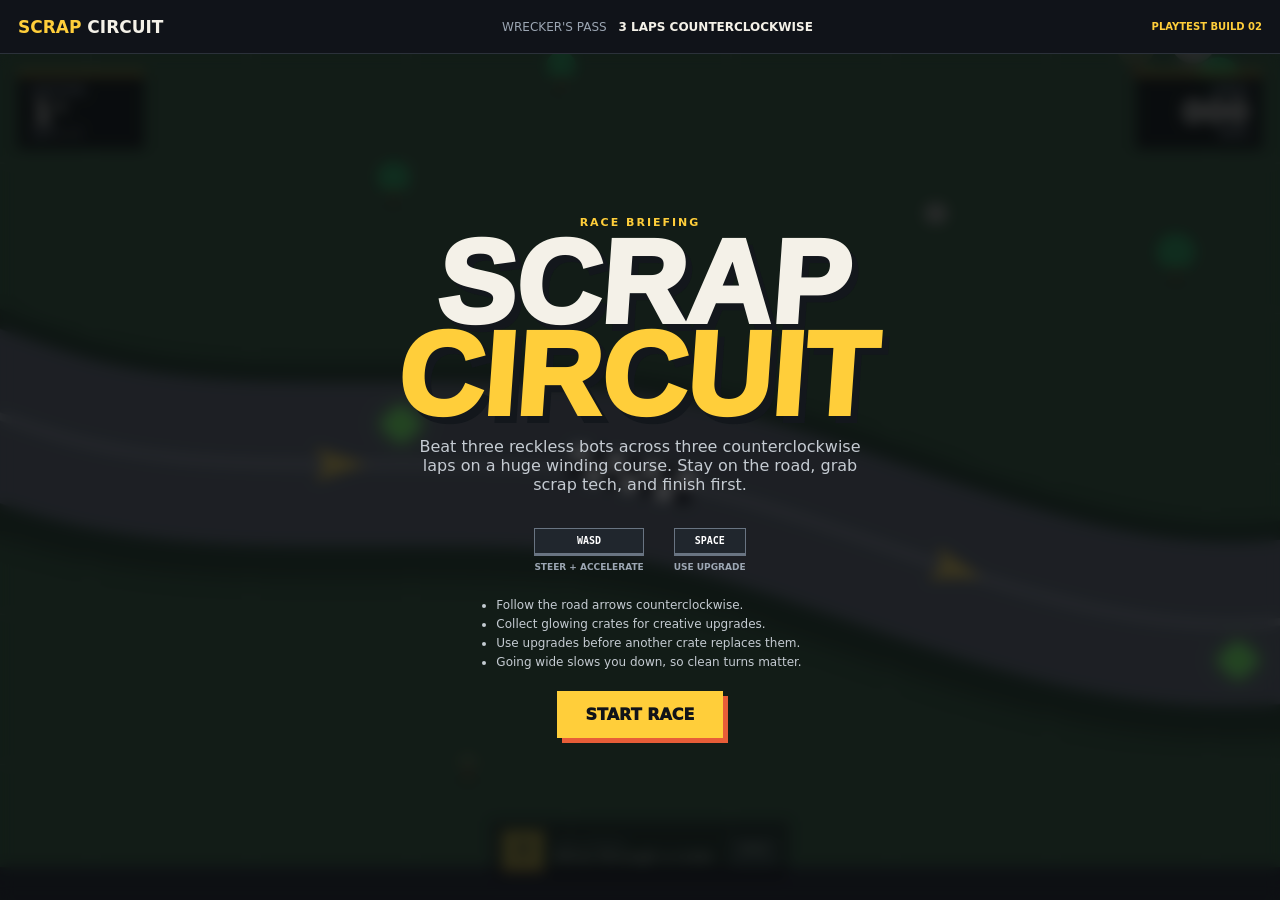
==== index.html @ 330199e0 "Build winding race and rubric evidence" ====
<!doctype html>
<html lang="en">
<head>
  <meta charset="UTF-8">
  <meta name="viewport" content="width=device-width, initial-scale=1.0">
  <meta name="theme-color" content="#101319">
  <title>Scrap Circuit</title>
  <link rel="stylesheet" href="src/styles.css">
</head>
<body>
  <main class="game-shell">
    <header class="topbar">
      <div class="brand"><span>SCRAP</span> CIRCUIT</div>
      <div class="race-label">Wrecker's Pass <strong>3 laps counterclockwise</strong></div>
      <span class="build-tag">PLAYTEST BUILD 02</span>
    </header>

    <section class="arena" aria-label="Racing game">
      <canvas id="gameCanvas" width="1280" height="720"></canvas>

      <aside class="hud hud-left">
        <span class="hud-label">POSITION</span>
        <strong id="position">1<sup>st</sup></strong>
        <span id="lap">LAP 1 / 3</span>
      </aside>

      <aside class="hud hud-right">
        <span class="hud-label">SPEED</span>
        <strong id="speed">000</strong>
        <span>KM/H</span>
      </aside>

      <div id="upgradeHud" class="upgrade-hud empty">
        <span id="upgradeIcon">?</span>
        <div><small>HELD UPGRADE</small><strong id="upgradeName">Drive through a crate</strong></div>
        <kbd>SPACE</kbd>
      </div>

      <section id="startPanel" class="panel start-panel">
        <p class="eyebrow">RACE BRIEFING</p>
        <h1>SCRAP<br><span>CIRCUIT</span></h1>
        <p>Beat three reckless bots across three counterclockwise laps on a huge winding course. Stay on the road, grab scrap tech, and finish first.</p>
        <div class="controls">
          <span><kbd>WASD</kbd><small>STEER + ACCELERATE</small></span>
          <span><kbd>SPACE</kbd><small>USE UPGRADE</small></span>
        </div>
        <ul class="instruction-list">
          <li>Follow the road arrows counterclockwise.</li>
          <li>Collect glowing crates for creative upgrades.</li>
          <li>Use upgrades before another crate replaces them.</li>
          <li>Going wide slows you down, so clean turns matter.</li>
        </ul>
        <button id="startButton" class="primary-button" type="button">START RACE</button>
      </section>

      <section id="finishPanel" class="panel finish-panel hidden">
        <p class="eyebrow">RACE COMPLETE</p>
        <h2 id="finishTitle">YOU FINISHED 1ST</h2>
        <p id="finishStats"></p>
        <button id="restartButton" class="primary-button" type="button">RACE AGAIN</button>
      </section>

      <div class="mobile-controls" aria-label="Touch controls">
        <button data-key="arrowleft" aria-label="Steer left">&lt;</button>
        <button data-key="arrowup" aria-label="Accelerate">^</button>
        <button data-key="arrowright" aria-label="Steer right">&gt;</button>
        <button data-key=" " class="use-button" aria-label="Use upgrade">BOOST</button>
      </div>
    </section>
  </main>
  <script src="src/game.js"></script>
</body>
</html>
---- src/styles.css ----
:root {
  color-scheme: dark;
  font-family: Inter, ui-sans-serif, system-ui, sans-serif;
  background: #0b0d10;
  color: #f4f1e8;
  letter-spacing: 0;
}

* { box-sizing: border-box; }
body { margin: 0; min-height: 100vh; background: #0b0d10; overflow: hidden; }
button { font: inherit; }
.game-shell { width: 100vw; height: 100vh; display: grid; grid-template-rows: 54px 1fr; }
.topbar { display: flex; align-items: center; justify-content: space-between; padding: 0 18px; background: #101319; border-bottom: 1px solid #2b313a; }
.brand { font-size: 17px; font-weight: 900; }
.brand span { color: #ffce3a; }
.race-label { color: #9ca6b3; font-size: 12px; text-transform: uppercase; }
.race-label strong { color: #f4f1e8; margin-left: 8px; }
.build-tag { color: #ffce3a; font-size: 10px; font-weight: 900; }
.arena { position: relative; overflow: hidden; background: #20262c; }
canvas { display: block; width: 100%; height: 100%; }
.hud { position: absolute; top: 18px; min-width: 126px; padding: 10px 13px; background: rgba(10,12,15,.84); border-top: 3px solid #ffce3a; backdrop-filter: blur(5px); }
.hud-left { left: 18px; }
.hud-right { right: 18px; text-align: right; }
.hud-label, .hud span { display: block; color: #9ca6b3; font-size: 10px; font-weight: 800; }
.hud strong { font-size: 32px; line-height: 1; }
.hud sup { font-size: 12px; }
.upgrade-hud { position: absolute; left: 50%; bottom: 18px; transform: translateX(-50%); display: flex; align-items: center; gap: 11px; min-width: 300px; padding: 9px 11px; background: rgba(10,12,15,.9); border: 1px solid #4d5663; }
.upgrade-hud > span { display: grid; place-items: center; width: 42px; height: 42px; background: #ffce3a; color: #101319; font-size: 23px; font-weight: 900; }
.upgrade-hud div { flex: 1; }
.upgrade-hud small, .upgrade-hud strong { display: block; }
.upgrade-hud small { color: #9ca6b3; font-size: 9px; }
.upgrade-hud strong { font-size: 13px; }
.upgrade-hud.empty { opacity: .55; }
kbd { display: inline-grid; place-items: center; min-width: 48px; min-height: 28px; padding: 3px 7px; border: 1px solid #697482; border-bottom-width: 3px; background: #20262d; color: white; font: 800 10px/1 monospace; }
.panel { position: absolute; inset: 0; display: grid; align-content: center; justify-items: center; padding: 24px; text-align: center; background: rgba(8,10,12,.76); backdrop-filter: blur(7px); }
.panel.hidden { display: none; }
.eyebrow { margin: 0 0 8px; color: #ffce3a; font-size: 11px; font-weight: 900; letter-spacing: 2px; }
h1 { margin: 0; font: 950 clamp(58px, 10vw, 118px)/.78 Impact, sans-serif; letter-spacing: 0; transform: skew(-4deg); text-shadow: 7px 7px 0 #13171c; }
h1 span { color: #ffce3a; }
.panel > p:not(.eyebrow) { max-width: 460px; color: #c5cbd2; }
.controls { display: flex; gap: 30px; margin: 18px 0 26px; }
.controls span { display: grid; gap: 6px; }
.controls small { color: #9ca6b3; font-size: 9px; font-weight: 800; }
.instruction-list { display: grid; gap: 5px; max-width: 430px; margin: 0 0 22px; padding-left: 18px; color: #c5cbd2; font-size: 12px; text-align: left; }
.primary-button { border: 0; padding: 14px 28px; background: #ffce3a; color: #101319; font-weight: 950; cursor: pointer; box-shadow: 5px 5px 0 #e85d38; }
.primary-button:hover { transform: translateY(-2px); }
.finish-panel h2 { margin: 0; font-size: clamp(34px, 6vw, 72px); }
.mobile-controls { display: none; }

@media (max-width: 700px), (pointer: coarse) {
  .race-label { display: none; }
  .topbar { padding: 0 12px; }
  .hud { top: 10px; min-width: 92px; padding: 7px 9px; }
  .hud-left { left: 10px; } .hud-right { right: 10px; }
  .hud strong { font-size: 24px; }
  .upgrade-hud { bottom: 84px; min-width: 250px; }
  .mobile-controls { position: absolute; inset: auto 12px 14px; display: flex; justify-content: space-between; pointer-events: none; }
  .mobile-controls button { pointer-events: auto; width: 56px; height: 56px; border: 1px solid #67717c; background: rgba(16,19,24,.8); color: white; font-size: 24px; font-weight: 900; }
  .mobile-controls .use-button { width: 84px; margin-left: auto; background: #ffce3a; color: #111; font-size: 13px; }
  h1 { font-size: 64px; }
}
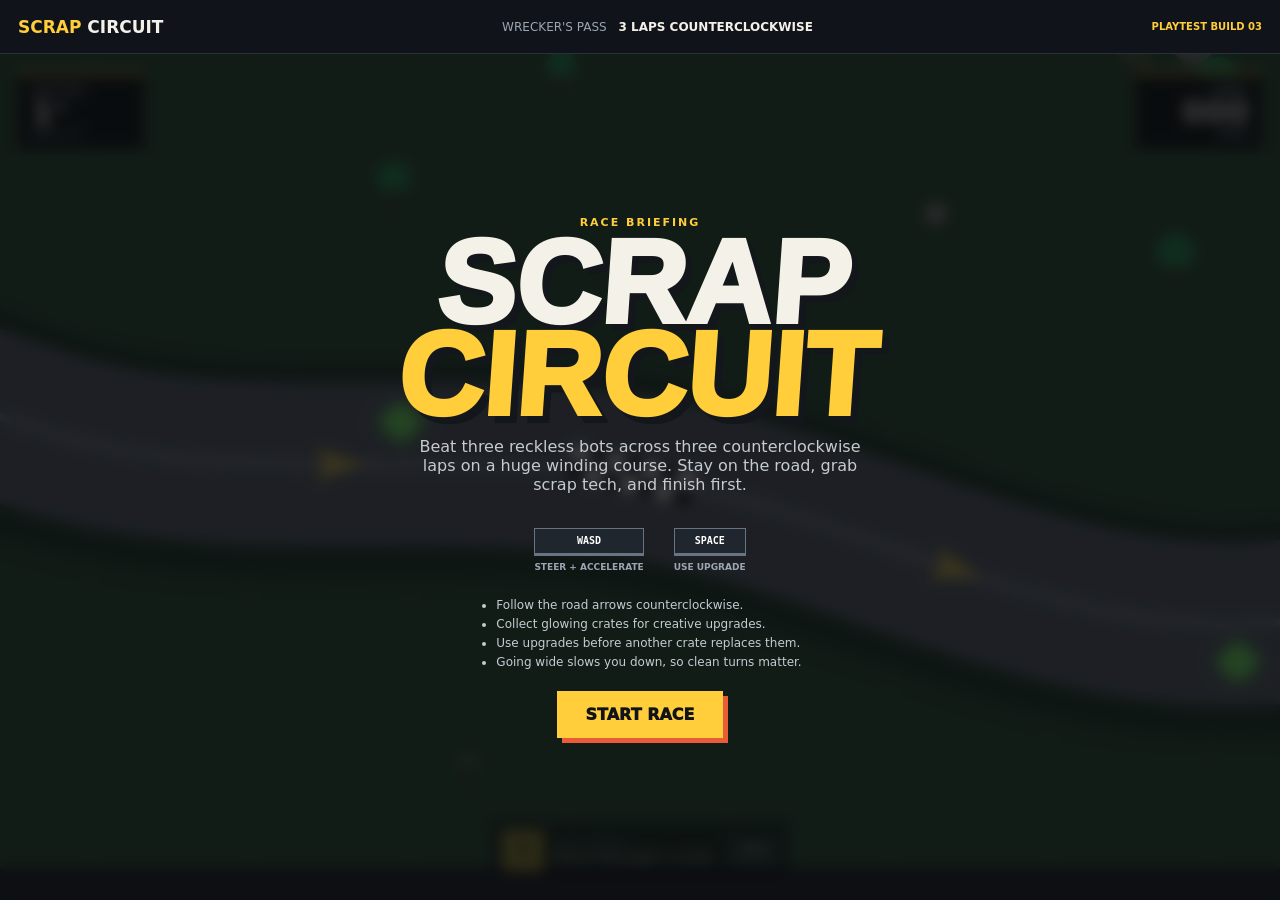
==== commit 620cc6be: "Make powerups more noticeable" ====
--- a/index.html
+++ b/index.html
@@ -12,7 +12,7 @@
     <header class="topbar">
       <div class="brand"><span>SCRAP</span> CIRCUIT</div>
       <div class="race-label">Wrecker's Pass <strong>3 laps counterclockwise</strong></div>
-      <span class="build-tag">PLAYTEST BUILD 02</span>
+      <span class="build-tag">PLAYTEST BUILD 03</span>
     </header>
 
     <section class="arena" aria-label="Racing game">
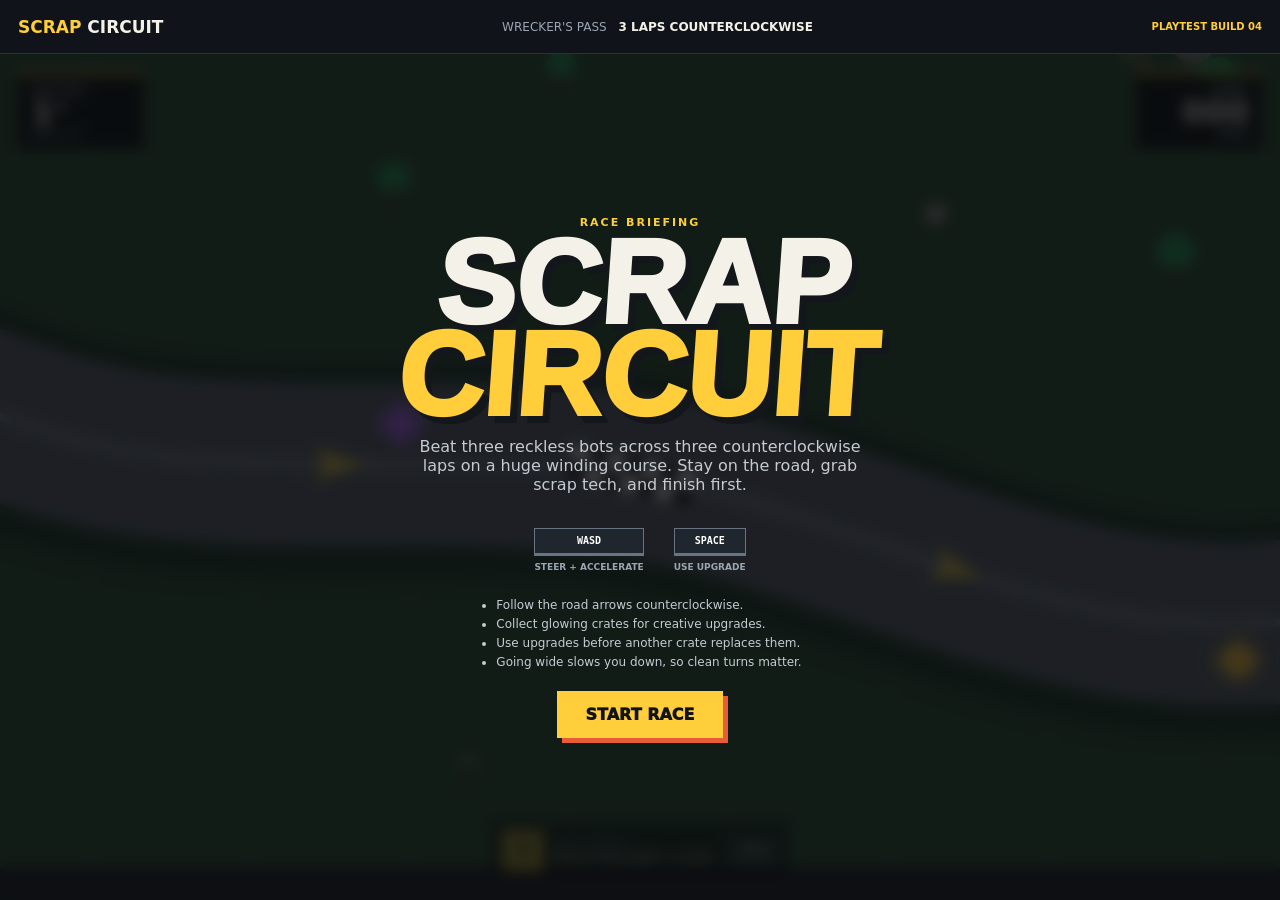
==== commit d5036a32: "Fix powerup crate variety" ====
--- a/index.html
+++ b/index.html
@@ -12,7 +12,7 @@
     <header class="topbar">
       <div class="brand"><span>SCRAP</span> CIRCUIT</div>
       <div class="race-label">Wrecker's Pass <strong>3 laps counterclockwise</strong></div>
-      <span class="build-tag">PLAYTEST BUILD 03</span>
+      <span class="build-tag">PLAYTEST BUILD 04</span>
     </header>
 
     <section class="arena" aria-label="Racing game">
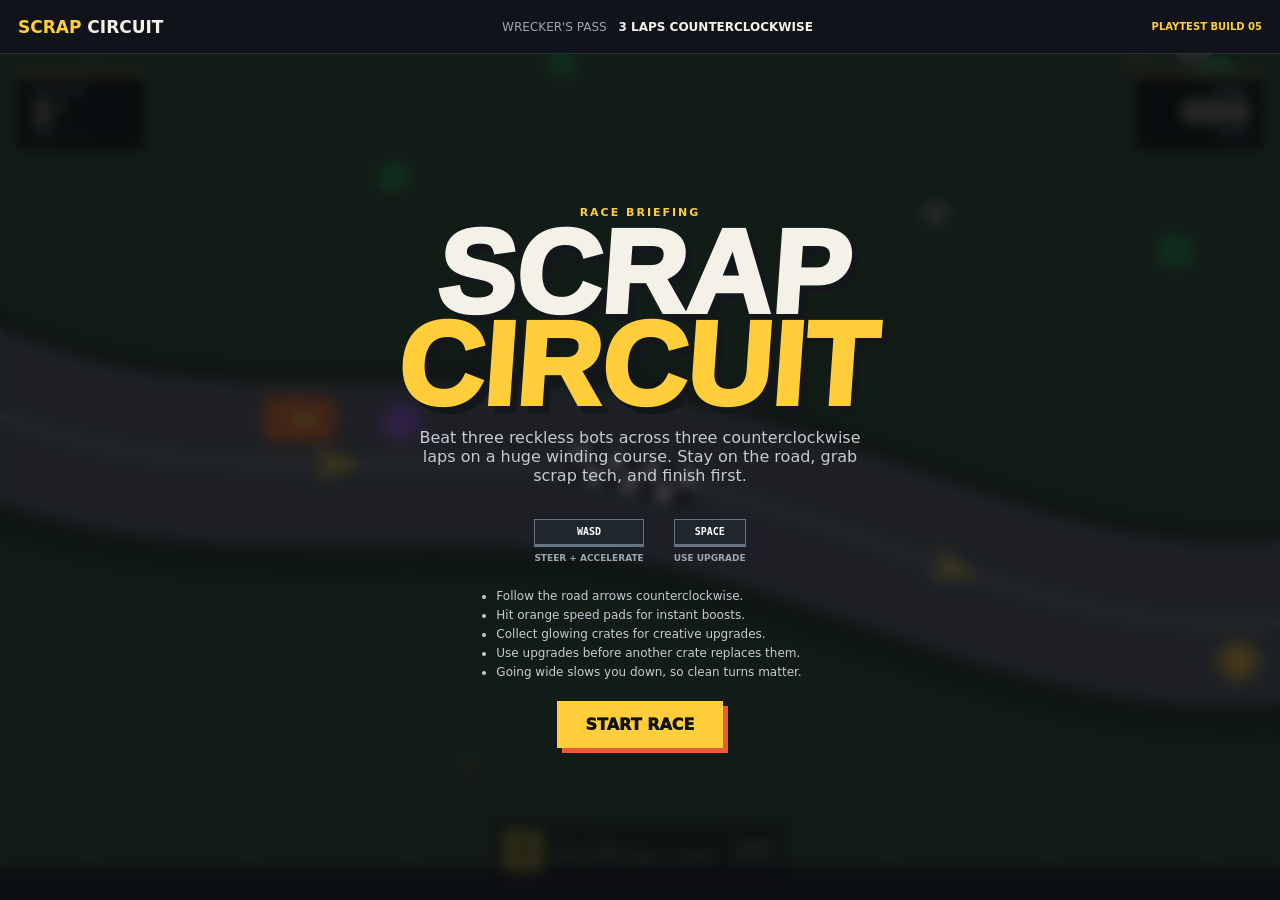
==== commit 803b4bce: "Add speed pads and rework magnet" ====
--- a/index.html
+++ b/index.html
@@ -12,7 +12,7 @@
     <header class="topbar">
       <div class="brand"><span>SCRAP</span> CIRCUIT</div>
       <div class="race-label">Wrecker's Pass <strong>3 laps counterclockwise</strong></div>
-      <span class="build-tag">PLAYTEST BUILD 04</span>
+      <span class="build-tag">PLAYTEST BUILD 05</span>
     </header>
 
     <section class="arena" aria-label="Racing game">
@@ -46,6 +46,7 @@
         </div>
         <ul class="instruction-list">
           <li>Follow the road arrows counterclockwise.</li>
+          <li>Hit orange speed pads for instant boosts.</li>
           <li>Collect glowing crates for creative upgrades.</li>
           <li>Use upgrades before another crate replaces them.</li>
           <li>Going wide slows you down, so clean turns matter.</li>
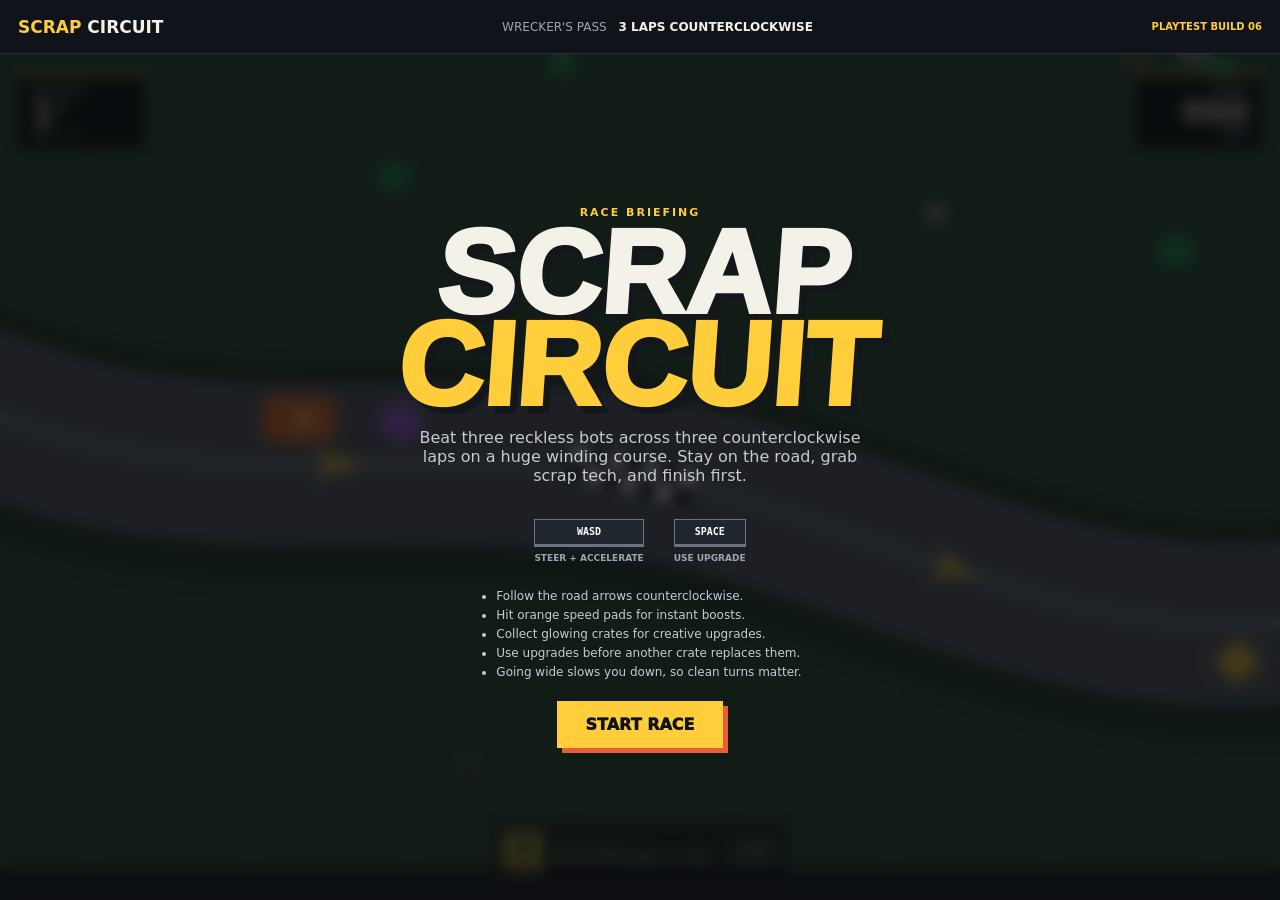
==== commit 8bbb9a63: "Increase speed pad boost" ====
--- a/index.html
+++ b/index.html
@@ -12,7 +12,7 @@
     <header class="topbar">
       <div class="brand"><span>SCRAP</span> CIRCUIT</div>
       <div class="race-label">Wrecker's Pass <strong>3 laps counterclockwise</strong></div>
-      <span class="build-tag">PLAYTEST BUILD 05</span>
+      <span class="build-tag">PLAYTEST BUILD 06</span>
     </header>
 
     <section class="arena" aria-label="Racing game">
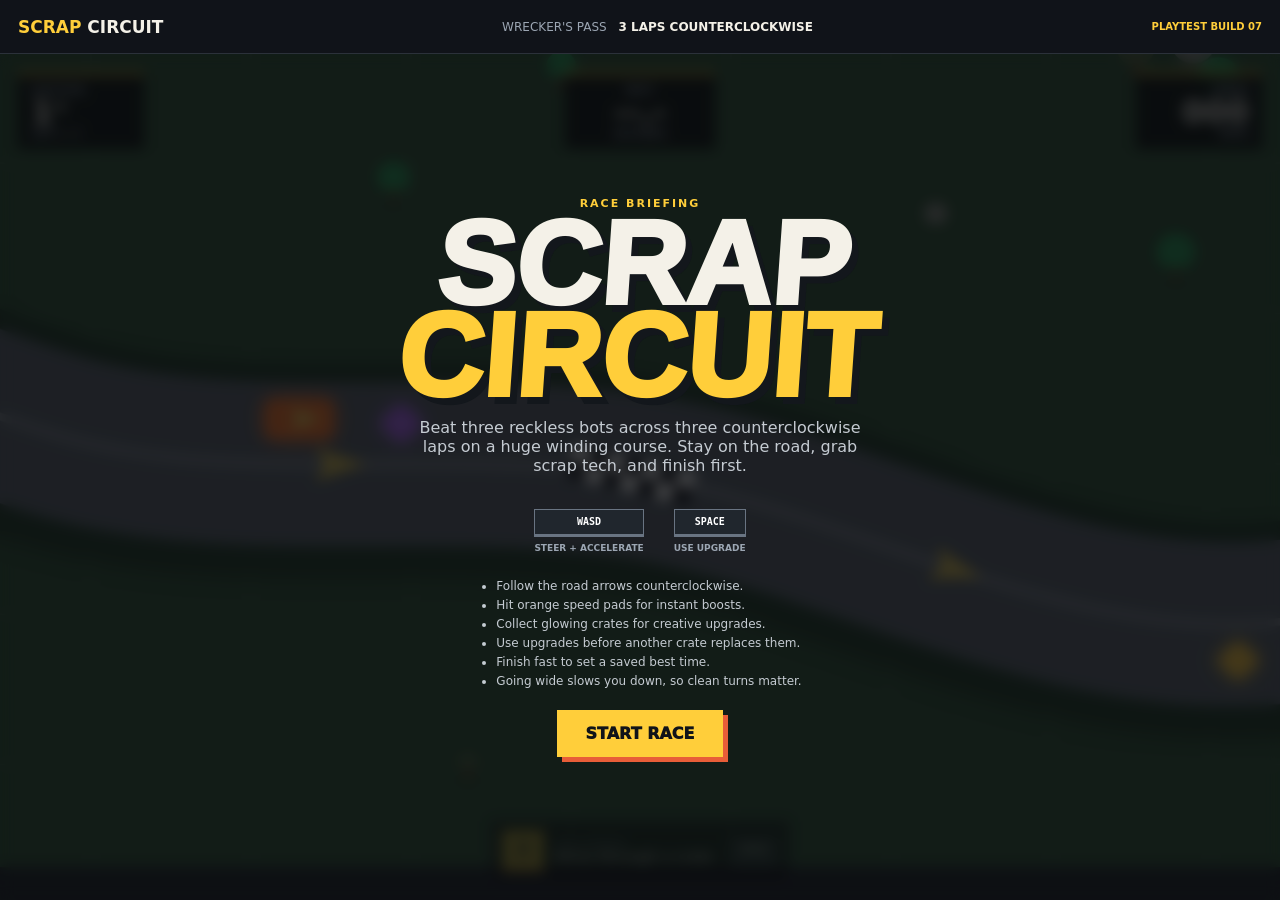
==== commit ade14420: "Add saved best time" ====
--- a/index.html
+++ b/index.html
@@ -12,7 +12,7 @@
     <header class="topbar">
       <div class="brand"><span>SCRAP</span> CIRCUIT</div>
       <div class="race-label">Wrecker's Pass <strong>3 laps counterclockwise</strong></div>
-      <span class="build-tag">PLAYTEST BUILD 06</span>
+      <span class="build-tag">PLAYTEST BUILD 07</span>
     </header>
 
     <section class="arena" aria-label="Racing game">
@@ -28,6 +28,12 @@
         <span class="hud-label">SPEED</span>
         <strong id="speed">000</strong>
         <span>KM/H</span>
+      </aside>
+
+      <aside class="hud hud-best">
+        <span class="hud-label">BEST</span>
+        <strong id="bestTime">--.-</strong>
+        <span>SECONDS</span>
       </aside>
 
       <div id="upgradeHud" class="upgrade-hud empty">
@@ -49,6 +55,7 @@
           <li>Hit orange speed pads for instant boosts.</li>
           <li>Collect glowing crates for creative upgrades.</li>
           <li>Use upgrades before another crate replaces them.</li>
+          <li>Finish fast to set a saved best time.</li>
           <li>Going wide slows you down, so clean turns matter.</li>
         </ul>
         <button id="startButton" class="primary-button" type="button">START RACE</button>
--- a/src/styles.css
+++ b/src/styles.css
@@ -21,6 +21,7 @@
 .hud { position: absolute; top: 18px; min-width: 126px; padding: 10px 13px; background: rgba(10,12,15,.84); border-top: 3px solid #ffce3a; backdrop-filter: blur(5px); }
 .hud-left { left: 18px; }
 .hud-right { right: 18px; text-align: right; }
+.hud-best { left: 50%; top: 18px; min-width: 150px; transform: translateX(-50%); text-align: center; }
 .hud-label, .hud span { display: block; color: #9ca6b3; font-size: 10px; font-weight: 800; }
 .hud strong { font-size: 32px; line-height: 1; }
 .hud sup { font-size: 12px; }
@@ -52,6 +53,7 @@
   .topbar { padding: 0 12px; }
   .hud { top: 10px; min-width: 92px; padding: 7px 9px; }
   .hud-left { left: 10px; } .hud-right { right: 10px; }
+  .hud-best { top: 84px; min-width: 112px; }
   .hud strong { font-size: 24px; }
   .upgrade-hud { bottom: 84px; min-width: 250px; }
   .mobile-controls { position: absolute; inset: auto 12px 14px; display: flex; justify-content: space-between; pointer-events: none; }
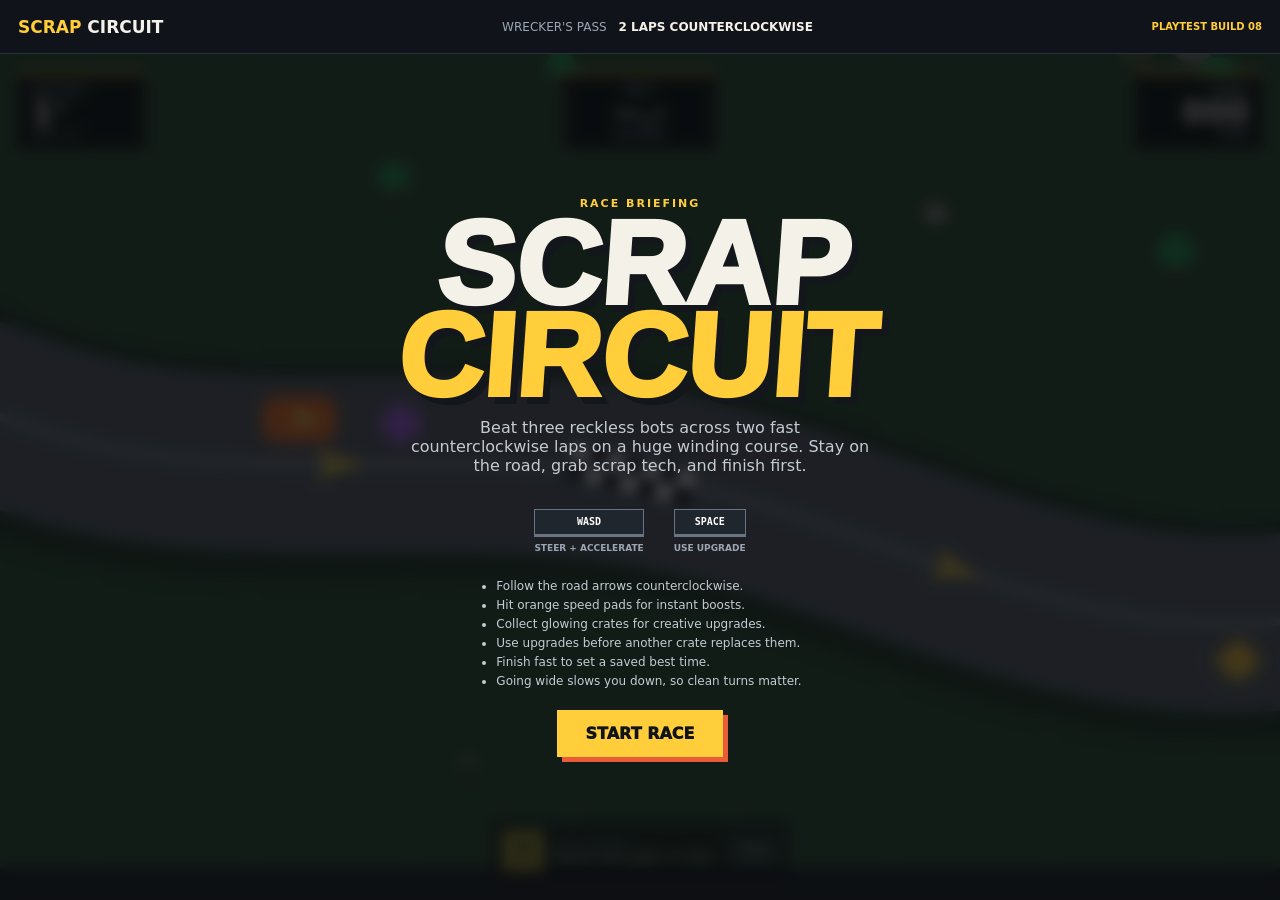
==== commit b89c00c5: "Speed up race pacing" ====
--- a/index.html
+++ b/index.html
@@ -11,8 +11,8 @@
   <main class="game-shell">
     <header class="topbar">
       <div class="brand"><span>SCRAP</span> CIRCUIT</div>
-      <div class="race-label">Wrecker's Pass <strong>3 laps counterclockwise</strong></div>
-      <span class="build-tag">PLAYTEST BUILD 07</span>
+      <div class="race-label">Wrecker's Pass <strong>2 laps counterclockwise</strong></div>
+      <span class="build-tag">PLAYTEST BUILD 08</span>
     </header>
 
     <section class="arena" aria-label="Racing game">
@@ -21,7 +21,7 @@
       <aside class="hud hud-left">
         <span class="hud-label">POSITION</span>
         <strong id="position">1<sup>st</sup></strong>
-        <span id="lap">LAP 1 / 3</span>
+        <span id="lap">LAP 1 / 2</span>
       </aside>
 
       <aside class="hud hud-right">
@@ -45,7 +45,7 @@
       <section id="startPanel" class="panel start-panel">
         <p class="eyebrow">RACE BRIEFING</p>
         <h1>SCRAP<br><span>CIRCUIT</span></h1>
-        <p>Beat three reckless bots across three counterclockwise laps on a huge winding course. Stay on the road, grab scrap tech, and finish first.</p>
+        <p>Beat three reckless bots across two fast counterclockwise laps on a huge winding course. Stay on the road, grab scrap tech, and finish first.</p>
         <div class="controls">
           <span><kbd>WASD</kbd><small>STEER + ACCELERATE</small></span>
           <span><kbd>SPACE</kbd><small>USE UPGRADE</small></span>
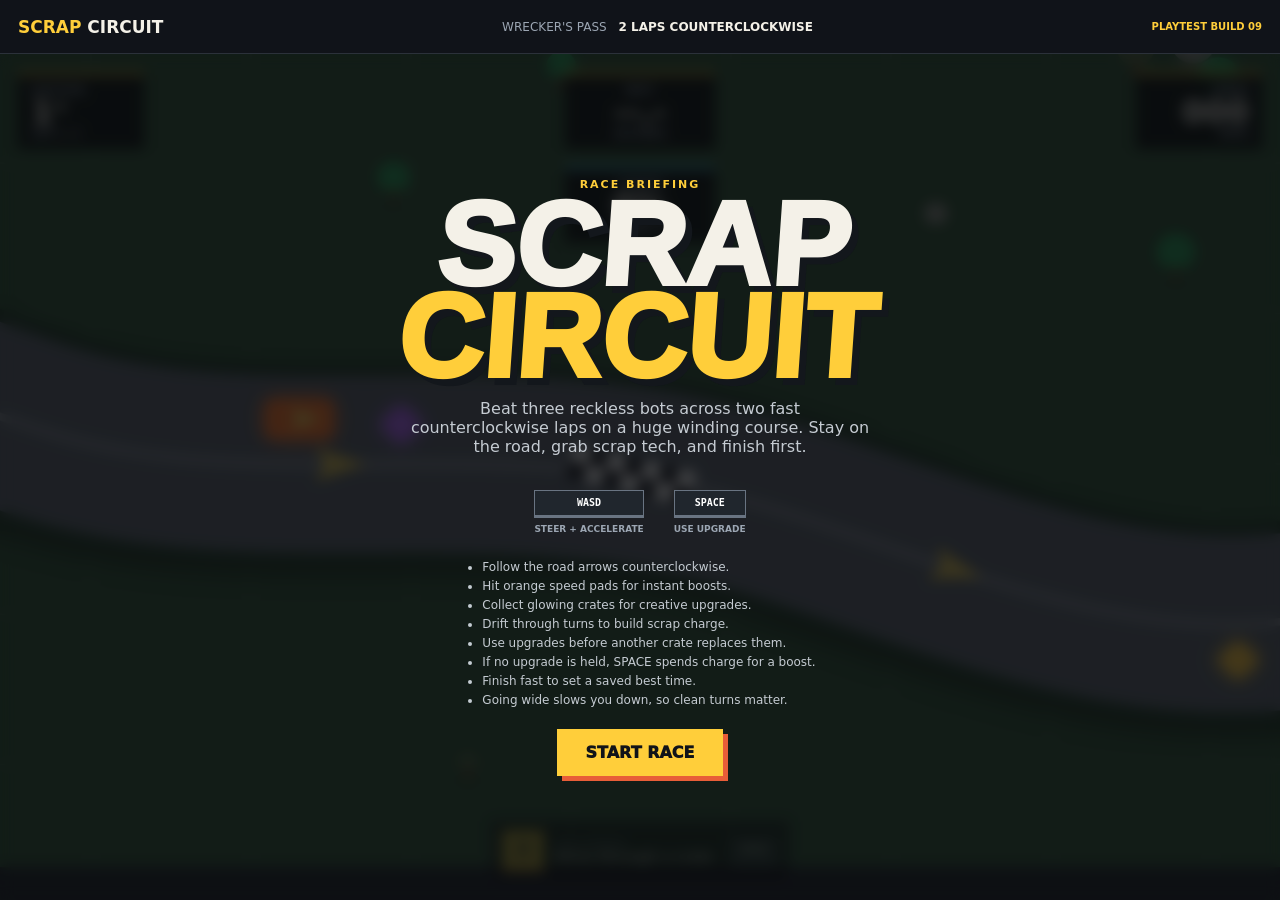
==== commit 4cd7c2e9: "Add charge and combo gameplay" ====
--- a/index.html
+++ b/index.html
@@ -12,7 +12,7 @@
     <header class="topbar">
       <div class="brand"><span>SCRAP</span> CIRCUIT</div>
       <div class="race-label">Wrecker's Pass <strong>2 laps counterclockwise</strong></div>
-      <span class="build-tag">PLAYTEST BUILD 08</span>
+      <span class="build-tag">PLAYTEST BUILD 09</span>
     </header>
 
     <section class="arena" aria-label="Racing game">
@@ -36,6 +36,12 @@
         <span>SECONDS</span>
       </aside>
 
+      <aside class="hud hud-charge">
+        <span class="hud-label">CHARGE</span>
+        <strong id="chargeMeter">0%</strong>
+        <span id="comboMeter">COMBO x1</span>
+      </aside>
+
       <div id="upgradeHud" class="upgrade-hud empty">
         <span id="upgradeIcon">?</span>
         <div><small>HELD UPGRADE</small><strong id="upgradeName">Drive through a crate</strong></div>
@@ -54,7 +60,9 @@
           <li>Follow the road arrows counterclockwise.</li>
           <li>Hit orange speed pads for instant boosts.</li>
           <li>Collect glowing crates for creative upgrades.</li>
+          <li>Drift through turns to build scrap charge.</li>
           <li>Use upgrades before another crate replaces them.</li>
+          <li>If no upgrade is held, SPACE spends charge for a boost.</li>
           <li>Finish fast to set a saved best time.</li>
           <li>Going wide slows you down, so clean turns matter.</li>
         </ul>
--- a/src/styles.css
+++ b/src/styles.css
@@ -22,6 +22,7 @@
 .hud-left { left: 18px; }
 .hud-right { right: 18px; text-align: right; }
 .hud-best { left: 50%; top: 18px; min-width: 150px; transform: translateX(-50%); text-align: center; }
+.hud-charge { left: 50%; top: 112px; min-width: 150px; transform: translateX(-50%); text-align: center; border-top-color: #49d5ff; }
 .hud-label, .hud span { display: block; color: #9ca6b3; font-size: 10px; font-weight: 800; }
 .hud strong { font-size: 32px; line-height: 1; }
 .hud sup { font-size: 12px; }
@@ -54,6 +55,7 @@
   .hud { top: 10px; min-width: 92px; padding: 7px 9px; }
   .hud-left { left: 10px; } .hud-right { right: 10px; }
   .hud-best { top: 84px; min-width: 112px; }
+  .hud-charge { top: 148px; min-width: 112px; }
   .hud strong { font-size: 24px; }
   .upgrade-hud { bottom: 84px; min-width: 250px; }
   .mobile-controls { position: absolute; inset: auto 12px 14px; display: flex; justify-content: space-between; pointer-events: none; }
